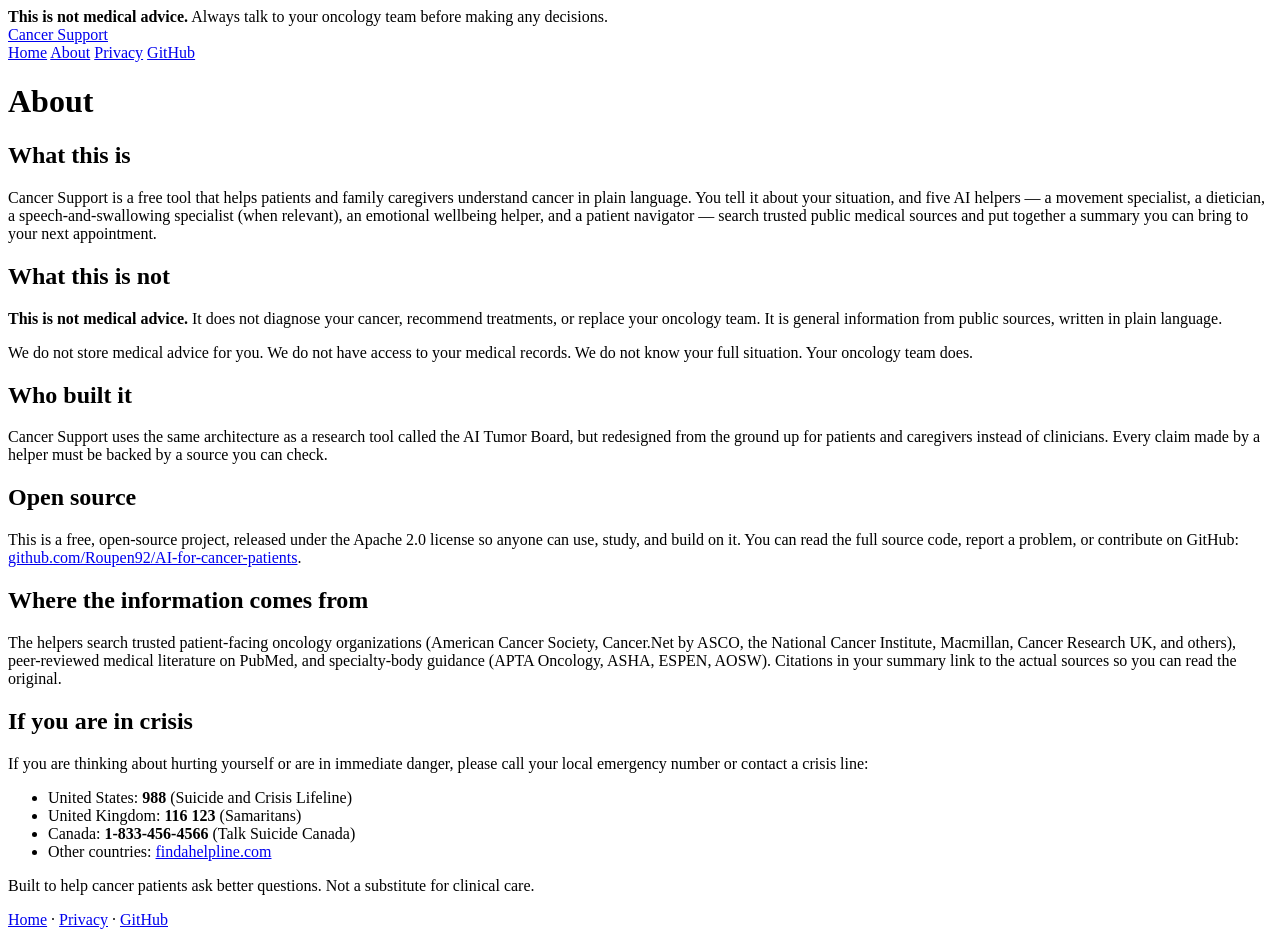
==== static/about.html @ 4a6afe11 "Add GitHub links to UI and Apache 2.0 license - Link the repo from the nav and footer of all three p" ====
<!DOCTYPE html>
<html lang="en">
<head>
  <meta charset="UTF-8" />
  <meta name="viewport" content="width=device-width, initial-scale=1" />
  <title>About — Cancer Support</title>
  <link rel="stylesheet" href="/static/styles.css" />
  <link rel="preconnect" href="https://fonts.googleapis.com" />
  <link rel="preconnect" href="https://fonts.gstatic.com" crossorigin />
  <link href="https://fonts.googleapis.com/css2?family=Inter:wght@400;500;600;700&family=Source+Serif+4:opsz,wght@8..60,400;8..60,600;8..60,700&display=swap" rel="stylesheet" />
</head>
<body>
  <div class="disclaimer-banner" role="region" aria-label="Important notice">
    <strong>This is not medical advice.</strong> Always talk to your oncology team before making any decisions.
  </div>

  <header class="topbar" role="banner">
    <div class="topbar-inner">
      <a href="/" class="brand">Cancer Support</a>
      <nav aria-label="Primary">
        <a href="/">Home</a>
        <a href="/about">About</a>
        <a href="/privacy">Privacy</a>
        <a href="https://github.com/Roupen92/AI-for-cancer-patients" target="_blank" rel="noopener">GitHub</a>
      </nav>
    </div>
  </header>

  <main>
    <h1 class="hero-h1">About</h1>

    <article class="result-markdown" style="margin-top:20px">
      <h2>What this is</h2>
      <p>
        Cancer Support is a free tool that helps patients and family caregivers understand
        cancer in plain language. You tell it about your situation, and five AI helpers
        — a movement specialist, a dietician, a speech-and-swallowing specialist (when
        relevant), an emotional wellbeing helper, and a patient navigator — search trusted
        public medical sources and put together a summary you can bring to your next
        appointment.
      </p>

      <h2>What this is not</h2>
      <p>
        <strong>This is not medical advice.</strong> It does not diagnose your cancer,
        recommend treatments, or replace your oncology team. It is general information
        from public sources, written in plain language.
      </p>
      <p>
        We do not store medical advice for you. We do not have access to your medical
        records. We do not know your full situation. Your oncology team does.
      </p>

      <h2>Who built it</h2>
      <p>
        Cancer Support uses the same architecture as a research tool called the AI Tumor
        Board, but redesigned from the ground up for patients and caregivers instead of
        clinicians. Every claim made by a helper must be backed by a source you can check.
      </p>

      <h2>Open source</h2>
      <p>
        This is a free, open-source project, released under the Apache 2.0 license so anyone
        can use, study, and build on it. You can read the full source code, report a problem,
        or contribute on GitHub:
        <a href="https://github.com/Roupen92/AI-for-cancer-patients" target="_blank" rel="noopener">github.com/Roupen92/AI-for-cancer-patients</a>.
      </p>

      <h2>Where the information comes from</h2>
      <p>
        The helpers search trusted patient-facing oncology organizations
        (American Cancer Society, Cancer.Net by ASCO, the National Cancer Institute,
        Macmillan, Cancer Research UK, and others), peer-reviewed medical literature
        on PubMed, and specialty-body guidance (APTA Oncology, ASHA, ESPEN, AOSW).
        Citations in your summary link to the actual sources so you can read the
        original.
      </p>

      <h2>If you are in crisis</h2>
      <p>
        If you are thinking about hurting yourself or are in immediate danger,
        please call your local emergency number or contact a crisis line:
      </p>
      <ul>
        <li>United States: <strong>988</strong> (Suicide and Crisis Lifeline)</li>
        <li>United Kingdom: <strong>116 123</strong> (Samaritans)</li>
        <li>Canada: <strong>1-833-456-4566</strong> (Talk Suicide Canada)</li>
        <li>Other countries: <a href="https://findahelpline.com" target="_blank" rel="noopener noreferrer">findahelpline.com</a></li>
      </ul>
    </article>
  </main>

  <footer class="footer" role="contentinfo">
    <p>Built to help cancer patients ask better questions. Not a substitute for clinical care.</p>
    <p><a href="/">Home</a> · <a href="/privacy">Privacy</a> · <a href="https://github.com/Roupen92/AI-for-cancer-patients" target="_blank" rel="noopener">GitHub</a></p>
  </footer>
</body>
</html>
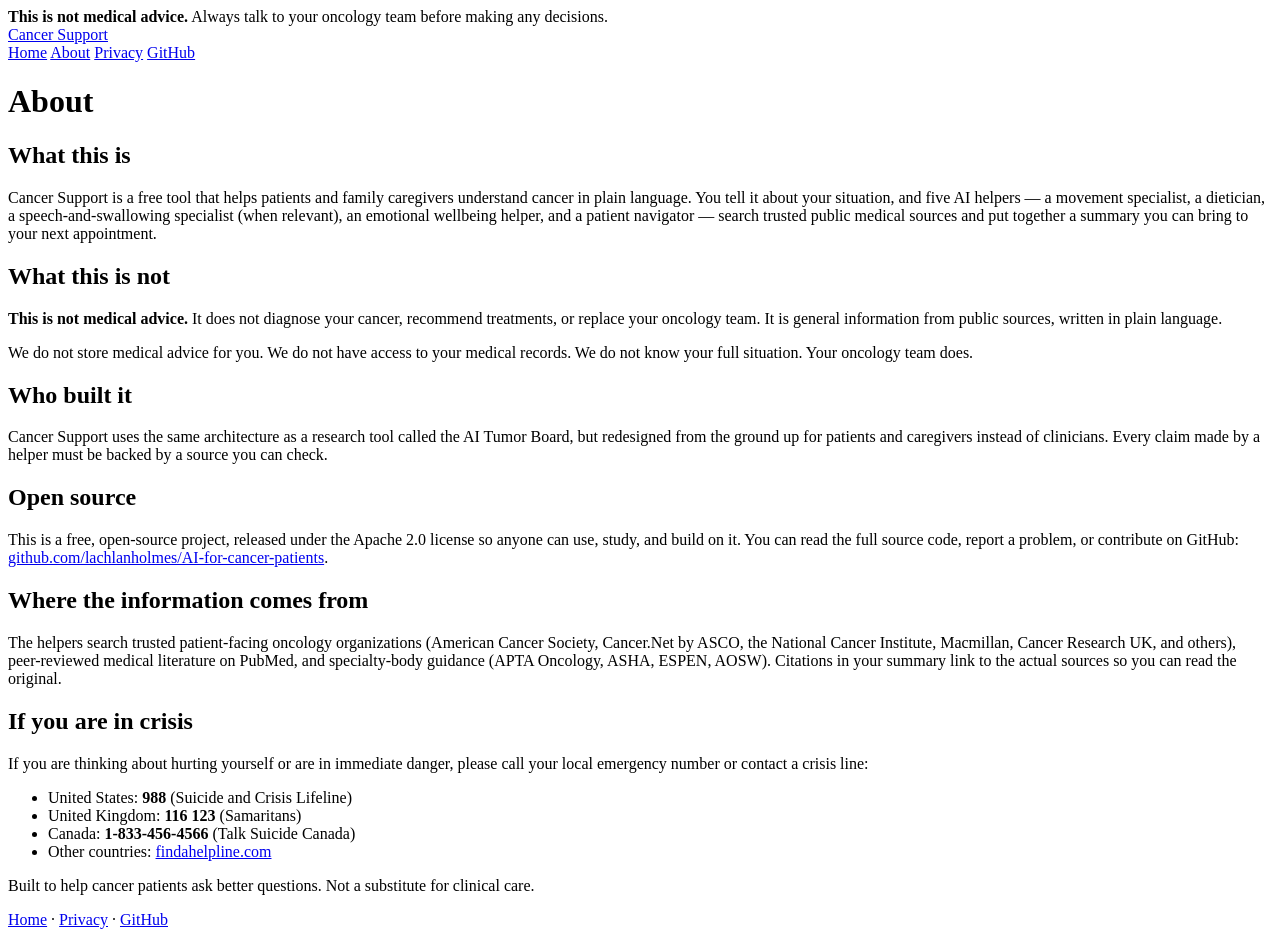
==== commit a850b320: "Update repo location" ====
--- a/static/about.html
+++ b/static/about.html
@@ -21,7 +21,7 @@
         <a href="/">Home</a>
         <a href="/about">About</a>
         <a href="/privacy">Privacy</a>
-        <a href="https://github.com/Roupen92/AI-for-cancer-patients" target="_blank" rel="noopener">GitHub</a>
+        <a href="https://github.com/lachlanholmes/AI-for-cancer-patients" target="_blank" rel="noopener">GitHub</a>
       </nav>
     </div>
   </header>
@@ -63,7 +63,7 @@
         This is a free, open-source project, released under the Apache 2.0 license so anyone
         can use, study, and build on it. You can read the full source code, report a problem,
         or contribute on GitHub:
-        <a href="https://github.com/Roupen92/AI-for-cancer-patients" target="_blank" rel="noopener">github.com/Roupen92/AI-for-cancer-patients</a>.
+        <a href="https://github.com/lachlanholmes/AI-for-cancer-patients" target="_blank" rel="noopener">github.com/lachlanholmes/AI-for-cancer-patients</a>.
       </p>
 
       <h2>Where the information comes from</h2>
@@ -92,7 +92,7 @@
 
   <footer class="footer" role="contentinfo">
     <p>Built to help cancer patients ask better questions. Not a substitute for clinical care.</p>
-    <p><a href="/">Home</a> · <a href="/privacy">Privacy</a> · <a href="https://github.com/Roupen92/AI-for-cancer-patients" target="_blank" rel="noopener">GitHub</a></p>
+    <p><a href="/">Home</a> · <a href="/privacy">Privacy</a> · <a href="https://github.com/lachlanholmes/AI-for-cancer-patients" target="_blank" rel="noopener">GitHub</a></p>
   </footer>
 </body>
 </html>
